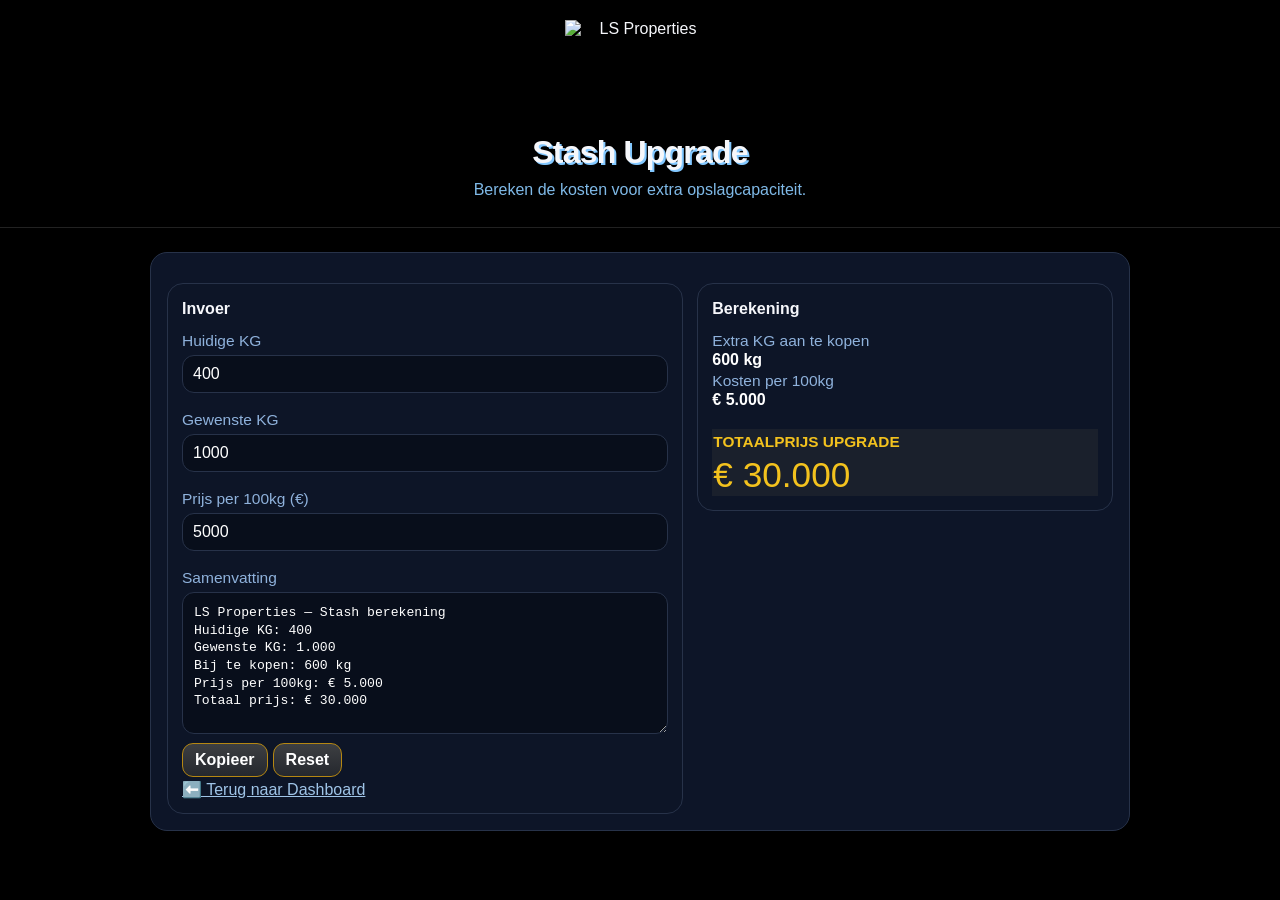
==== index.html @ 5335654e "name change" ====
<!doctype html>
<html lang="nl">
<head>
  <meta charset="utf-8" />
  <meta name="viewport" content="width=device-width, initial-scale=1" />
  <meta name="theme-color" content="#000000" />
  <meta name="description" content="Bereken de kosten voor extra opslagcapaciteit." />
  <title>Stash Upgrade | LS Properties</title>
  <link rel="stylesheet" href="styles.css" />
</head>
<body>
  <header class="site-header">
    <img class="brand-logo" src="assets/ls-properties-logo.png" alt="LS Properties" />
    <h1>Stash Upgrade</h1>
    <p>Bereken de kosten voor extra opslagcapaciteit.</p>
  </header>

  <main class="page-shell">
    <section class="calculator" aria-label="Stash upgrade calculator">
      <div class="panel input-panel">
        <h2>Invoer</h2>

        <label for="currentKg">Huidige KG</label>
        <input id="currentKg" name="currentKg" type="number" min="0" step="1" value="400" inputmode="numeric" />

        <label for="desiredKg">Gewenste KG</label>
        <input id="desiredKg" name="desiredKg" type="number" min="0" step="1" value="1000" inputmode="numeric" />

        <label for="pricePer100">Prijs per 100kg (€)</label>
        <input id="pricePer100" name="pricePer100" type="number" min="0" step="1" value="5000" inputmode="decimal" />

        <label for="summary">Samenvatting</label>
        <textarea id="summary" readonly aria-live="polite"></textarea>

        <div class="button-row">
          <button id="copyButton" type="button">Kopieer</button>
          <button id="resetButton" type="button">Reset</button>
        </div>

        <a class="dashboard-link" href="./">⬅️ Terug naar Dashboard</a>
      </div>

      <aside class="panel result-panel" aria-live="polite">
        <h2>Berekening</h2>

        <dl class="result-list">
          <div>
            <dt>Extra KG aan te kopen</dt>
            <dd id="extraKg">600 kg</dd>
          </div>
          <div>
            <dt>Kosten per 100kg</dt>
            <dd id="priceDisplay">€ 5.000</dd>
          </div>
        </dl>

        <div class="total-card">
          <span>TOTAALPRIJS UPGRADE</span>
          <strong id="totalPrice">€ 30.000</strong>
        </div>
      </aside>
    </section>
  </main>

  <div id="toast" class="toast" role="status" aria-live="polite"></div>
  <script src="script.js"></script>
</body>
</html>
---- styles.css ----
:root {
  color-scheme: dark;
  --page-bg: #000000;
  --surface: #0d1528;
  --surface-deep: #080e1b;
  --surface-highlight: #1a202c;
  --border: #273249;
  --text: #f6f7fb;
  --muted: #8fb2dc;
  --gold: #f3c21e;
  --gold-deep: #7c5e0e;
  --shadow: 0 18px 50px rgb(0 0 0 / 0.28);
}

* {
  box-sizing: border-box;
}

html {
  min-width: 320px;
  background: var(--page-bg);
}

body {
  min-height: 100vh;
  margin: 0;
  background: var(--page-bg);
  color: var(--text);
  font-family: Arial, Helvetica, sans-serif;
}

button,
input,
textarea {
  font: inherit;
}

.site-header {
  display: flex;
  flex-direction: column;
  align-items: center;
  padding: 20px 20px 28px;
  border-bottom: 1px solid #222222;
  text-align: center;
}

.brand-logo {
  width: 150px;
  height: 102px;
  object-fit: cover;
  object-position: center;
  display: block;
  margin-bottom: 12px;
}

.site-header h1 {
  margin: 0;
  font-size: clamp(1.7rem, 3vw, 2rem);
  line-height: 1.15;
  font-weight: 800;
  letter-spacing: -0.025em;
  text-shadow: 2px 2px 0 #83c8ff;
}

.site-header p {
  margin: 10px 0 0;
  color: #7fb9e7;
  font-size: 1rem;
}

.page-shell {
  width: min(100% - 32px, 980px);
  margin: 24px auto 54px;
}

.calculator {
  display: grid;
  grid-template-columns: 1.18fr 0.95fr;
  gap: 14px;
  padding: 30px 16px 16px;
  border: 1px solid var(--border);
  border-radius: 17px;
  background: var(--surface);
  box-shadow: var(--shadow);
}

.panel {
  min-width: 0;
  border: 1px solid var(--border);
  border-radius: 16px;
  background: rgb(13 21 40 / 0.72);
}

.input-panel {
  padding: 16px 14px 14px;
}

.result-panel {
  align-self: start;
  padding: 16px 14px 14px;
}

h2 {
  margin: 0 0 14px;
  font-size: 1rem;
  font-weight: 800;
}

label {
  display: block;
  margin: 0 0 5px;
  color: var(--muted);
  font-size: 0.97rem;
}

input,
textarea {
  width: 100%;
  border: 1px solid var(--border);
  border-radius: 12px;
  background: var(--surface-deep);
  color: #ffffff;
  outline: none;
  transition: border-color 160ms ease, box-shadow 160ms ease;
}

input {
  height: 38px;
  margin-bottom: 18px;
  padding: 0 10px;
}

textarea {
  min-height: 142px;
  padding: 11px;
  resize: vertical;
  font-family: Consolas, "Courier New", monospace;
  font-size: 0.82rem;
  line-height: 1.35;
  white-space: pre-wrap;
}

input:focus,
textarea:focus {
  border-color: #b98d16;
  box-shadow: 0 0 0 3px rgb(243 194 30 / 0.13);
}

.button-row {
  display: flex;
  gap: 5px;
  margin-top: 5px;
}

button {
  min-height: 34px;
  padding: 5px 12px;
  border: 1px solid #b58712;
  border-radius: 11px;
  background: linear-gradient(#3d3f42, #25282e);
  color: #ffffff;
  font-weight: 700;
  cursor: pointer;
  transition: transform 120ms ease, filter 120ms ease;
}

button:hover {
  filter: brightness(1.12);
}

button:active {
  transform: translateY(1px);
}

.dashboard-link {
  display: inline-block;
  margin-top: 3px;
  color: #9fc4e7;
  text-decoration: underline;
}

.result-list {
  margin: 0;
}

.result-list div + div {
  margin-top: 3px;
}

.result-list dt {
  color: var(--muted);
  font-size: 0.97rem;
}

.result-list dd {
  margin: 1px 0 0;
  color: #ffffff;
  font-weight: 700;
}

.total-card {
  margin-top: 20px;
  padding: 4px 0 4px;
  background: var(--surface-highlight);
}

.total-card span,
.total-card strong {
  display: block;
  padding-inline: 1px;
}

.total-card span {
  color: var(--gold);
  font-weight: 800;
  font-size: 0.96rem;
}

.total-card strong {
  margin-top: 6px;
  color: var(--gold);
  font-size: clamp(2rem, 4vw, 2.2rem);
  line-height: 1;
  font-weight: 400;
}

.toast {
  position: fixed;
  left: 50%;
  bottom: 24px;
  transform: translate(-50%, 20px);
  padding: 10px 15px;
  border: 1px solid var(--gold-deep);
  border-radius: 999px;
  background: #171b25;
  color: #ffffff;
  opacity: 0;
  pointer-events: none;
  transition: opacity 160ms ease, transform 160ms ease;
}

.toast.visible {
  opacity: 1;
  transform: translate(-50%, 0);
}

@media (max-width: 760px) {
  .page-shell {
    width: min(100% - 22px, 620px);
  }

  .calculator {
    grid-template-columns: 1fr;
    padding: 14px;
  }

  .result-panel {
    order: -1;
  }
}

@media (max-width: 420px) {
  .site-header {
    padding-inline: 12px;
  }

  .brand-logo {
    width: 132px;
    height: 90px;
  }

  .calculator,
  .panel {
    border-radius: 13px;
  }

  .button-row {
    flex-wrap: wrap;
  }
}
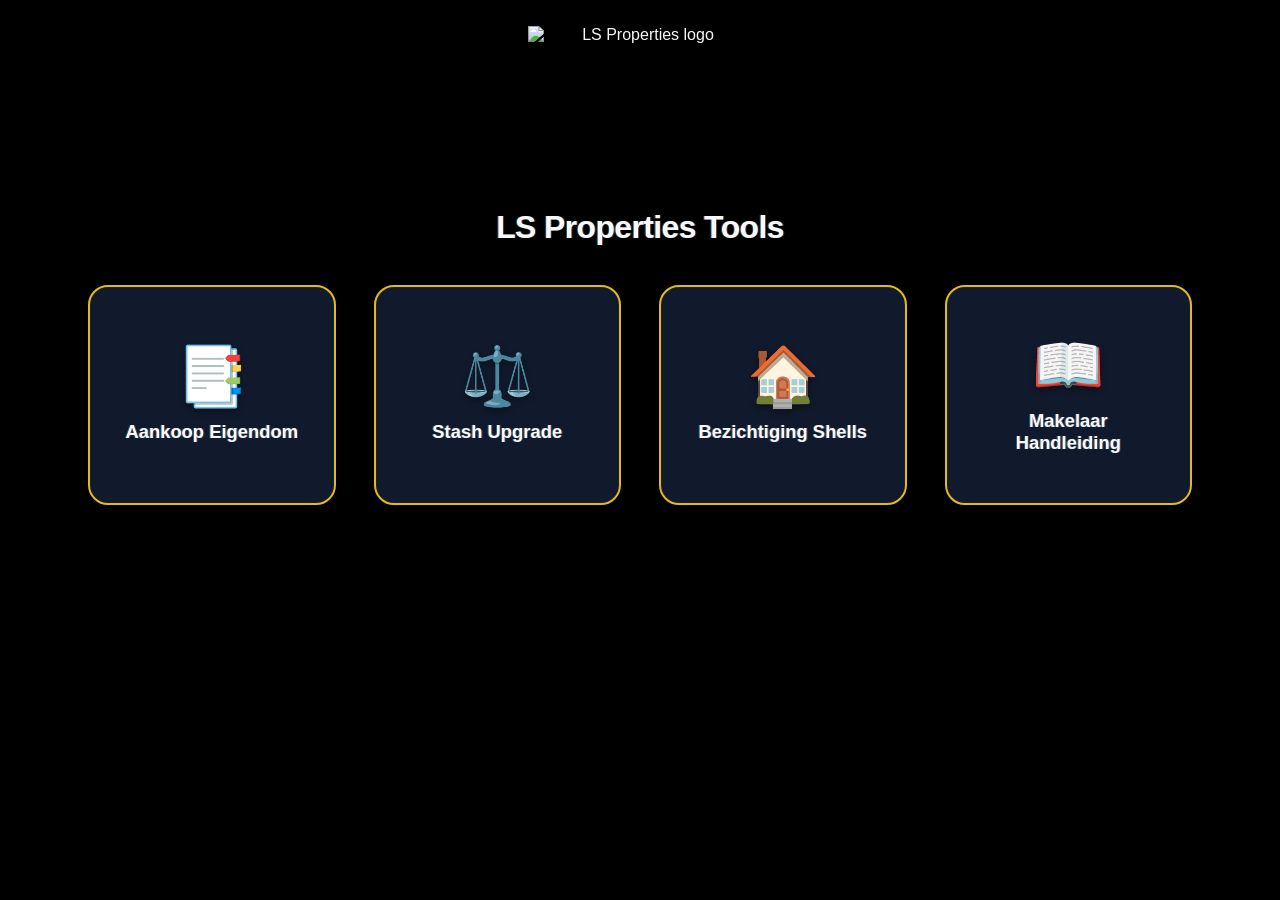
==== commit 670e0a67: "Add files via upload" ====
--- a/index.html
+++ b/index.html
@@ -1,68 +1,40 @@
 <!doctype html>
 <html lang="nl">
 <head>
-  <meta charset="utf-8" />
-  <meta name="viewport" content="width=device-width, initial-scale=1" />
-  <meta name="theme-color" content="#000000" />
-  <meta name="description" content="Bereken de kosten voor extra opslagcapaciteit." />
-  <title>Stash Upgrade | LS Properties</title>
-  <link rel="stylesheet" href="styles.css" />
+  <meta charset="utf-8">
+  <meta name="viewport" content="width=device-width, initial-scale=1">
+  <meta name="description" content="LS Properties tools en hulpmiddelen">
+  <title>LS Properties Tools</title>
+  <link rel="stylesheet" href="styles.css">
 </head>
 <body>
-  <header class="site-header">
-    <img class="brand-logo" src="assets/ls-properties-logo.png" alt="LS Properties" />
-    <h1>Stash Upgrade</h1>
-    <p>Bereken de kosten voor extra opslagcapaciteit.</p>
-  </header>
+  <main class="dashboard">
+    <header class="hero">
+      <img class="logo" src="assets/ls-properties-logo.png" alt="LS Properties logo">
+      <h1>LS Properties Tools</h1>
+    </header>
 
-  <main class="page-shell">
-    <section class="calculator" aria-label="Stash upgrade calculator">
-      <div class="panel input-panel">
-        <h2>Invoer</h2>
+    <nav class="tool-grid" aria-label="LS Properties tools">
+      <a class="tool-card" href="aankoop-eigendom/">
+        <span class="tool-icon" aria-hidden="true">📑</span>
+        <span class="tool-title">Aankoop Eigendom</span>
+      </a>
 
-        <label for="currentKg">Huidige KG</label>
-        <input id="currentKg" name="currentKg" type="number" min="0" step="1" value="400" inputmode="numeric" />
+      <a class="tool-card" href="stash-upgrade/">
+        <span class="tool-icon" aria-hidden="true">⚖️</span>
+        <span class="tool-title">Stash Upgrade</span>
+      </a>
 
-        <label for="desiredKg">Gewenste KG</label>
-        <input id="desiredKg" name="desiredKg" type="number" min="0" step="1" value="1000" inputmode="numeric" />
+      <a class="tool-card" href="bezichtiging-shells/">
+        <span class="tool-icon" aria-hidden="true">🏠</span>
+        <span class="tool-title">Bezichtiging Shells</span>
+      </a>
 
-        <label for="pricePer100">Prijs per 100kg (€)</label>
-        <input id="pricePer100" name="pricePer100" type="number" min="0" step="1" value="5000" inputmode="decimal" />
-
-        <label for="summary">Samenvatting</label>
-        <textarea id="summary" readonly aria-live="polite"></textarea>
-
-        <div class="button-row">
-          <button id="copyButton" type="button">Kopieer</button>
-          <button id="resetButton" type="button">Reset</button>
-        </div>
-
-        <a class="dashboard-link" href="./">⬅️ Terug naar Dashboard</a>
-      </div>
-
-      <aside class="panel result-panel" aria-live="polite">
-        <h2>Berekening</h2>
-
-        <dl class="result-list">
-          <div>
-            <dt>Extra KG aan te kopen</dt>
-            <dd id="extraKg">600 kg</dd>
-          </div>
-          <div>
-            <dt>Kosten per 100kg</dt>
-            <dd id="priceDisplay">€ 5.000</dd>
-          </div>
-        </dl>
-
-        <div class="total-card">
-          <span>TOTAALPRIJS UPGRADE</span>
-          <strong id="totalPrice">€ 30.000</strong>
-        </div>
-      </aside>
-    </section>
+      <a class="tool-card" href="makelaar-handleiding/">
+        <span class="tool-icon" aria-hidden="true">📖</span>
+        <span class="tool-title">Makelaar<br>Handleiding</span>
+      </a>
+    </nav>
   </main>
-
-  <div id="toast" class="toast" role="status" aria-live="polite"></div>
-  <script src="script.js"></script>
 </body>
 </html>
--- a/styles.css
+++ b/styles.css
@@ -1,280 +1,117 @@
 :root {
   color-scheme: dark;
-  --page-bg: #000000;
-  --surface: #0d1528;
-  --surface-deep: #080e1b;
-  --surface-highlight: #1a202c;
-  --border: #273249;
-  --text: #f6f7fb;
-  --muted: #8fb2dc;
-  --gold: #f3c21e;
-  --gold-deep: #7c5e0e;
-  --shadow: 0 18px 50px rgb(0 0 0 / 0.28);
+  --background: #000;
+  --panel: #11192c;
+  --gold: #e2b91f;
+  --text: #f8f8fb;
+  --cyan-shadow: rgba(52, 189, 255, .45);
+  --warm-shadow: rgba(255, 132, 55, .38);
 }
 
-* {
-  box-sizing: border-box;
-}
+* { box-sizing: border-box; }
 
-html {
-  min-width: 320px;
-  background: var(--page-bg);
-}
+html { min-height: 100%; background: var(--background); }
 
 body {
   min-height: 100vh;
   margin: 0;
-  background: var(--page-bg);
+  background: var(--background);
   color: var(--text);
   font-family: Arial, Helvetica, sans-serif;
 }
 
-button,
-input,
-textarea {
-  font: inherit;
+.dashboard {
+  width: min(100%, 1180px);
+  margin: 0 auto;
+  padding: 26px 38px 64px;
 }
 
-.site-header {
+.hero {
   display: flex;
   flex-direction: column;
   align-items: center;
-  padding: 20px 20px 28px;
-  border-bottom: 1px solid #222222;
   text-align: center;
 }
 
-.brand-logo {
-  width: 150px;
-  height: 102px;
-  object-fit: cover;
-  object-position: center;
+.logo {
+  width: 224px;
+  height: 166px;
+  object-fit: contain;
   display: block;
-  margin-bottom: 12px;
 }
 
-.site-header h1 {
-  margin: 0;
-  font-size: clamp(1.7rem, 3vw, 2rem);
-  line-height: 1.15;
+h1 {
+  margin: 18px 0 40px;
+  font-size: clamp(1.65rem, 2.6vw, 2rem);
+  line-height: 1.1;
   font-weight: 800;
-  letter-spacing: -0.025em;
-  text-shadow: 2px 2px 0 #83c8ff;
+  letter-spacing: -.02em;
+  text-shadow: -1px 0 var(--cyan-shadow), 1px 0 var(--warm-shadow);
 }
 
-.site-header p {
-  margin: 10px 0 0;
-  color: #7fb9e7;
-  font-size: 1rem;
+.tool-grid {
+  display: grid;
+  grid-template-columns: repeat(4, minmax(0, 1fr));
+  gap: 38px;
+  align-items: stretch;
 }
 
-.page-shell {
-  width: min(100% - 32px, 980px);
-  margin: 24px auto 54px;
+.tool-card {
+  min-height: 220px;
+  padding: 30px 18px;
+  border: 2px solid var(--gold);
+  border-radius: 20px;
+  background: var(--panel);
+  color: var(--text);
+  text-decoration: none;
+  display: flex;
+  flex-direction: column;
+  align-items: center;
+  justify-content: center;
+  text-align: center;
+  box-shadow: inset 0 0 0 1px rgba(255,255,255,.02);
+  transition: transform 160ms ease, box-shadow 160ms ease, background 160ms ease;
 }
 
-.calculator {
-  display: grid;
-  grid-template-columns: 1.18fr 0.95fr;
-  gap: 14px;
-  padding: 30px 16px 16px;
-  border: 1px solid var(--border);
-  border-radius: 17px;
-  background: var(--surface);
-  box-shadow: var(--shadow);
+.tool-card:hover,
+.tool-card:focus-visible {
+  transform: translateY(-5px);
+  background: #151f35;
+  box-shadow: 0 10px 32px rgba(226, 185, 31, .19);
+  outline: none;
 }
 
-.panel {
-  min-width: 0;
-  border: 1px solid var(--border);
-  border-radius: 16px;
-  background: rgb(13 21 40 / 0.72);
+.tool-card:active { transform: translateY(-1px); }
+
+.tool-icon {
+  display: block;
+  margin-bottom: 16px;
+  font-family: "Apple Color Emoji", "Segoe UI Emoji", "Noto Color Emoji", sans-serif;
+  font-size: 58px;
+  line-height: 1;
+  filter: drop-shadow(0 3px 3px rgba(0,0,0,.35));
 }
 
-.input-panel {
-  padding: 16px 14px 14px;
+.tool-title {
+  font-size: 1.15rem;
+  line-height: 1.18;
+  font-weight: 800;
+  text-shadow: -1px 0 var(--cyan-shadow), 1px 0 var(--warm-shadow);
 }
 
-.result-panel {
-  align-self: start;
-  padding: 16px 14px 14px;
+@media (max-width: 900px) {
+  .dashboard { max-width: 720px; }
+  .tool-grid { grid-template-columns: repeat(2, minmax(0, 1fr)); }
 }
 
-h2 {
-  margin: 0 0 14px;
-  font-size: 1rem;
-  font-weight: 800;
+@media (max-width: 520px) {
+  .dashboard { padding: 18px 20px 42px; }
+  .logo { width: 190px; height: 142px; }
+  h1 { margin-top: 10px; margin-bottom: 28px; }
+  .tool-grid { grid-template-columns: 1fr; gap: 20px; }
+  .tool-card { min-height: 180px; }
 }
 
-label {
-  display: block;
-  margin: 0 0 5px;
-  color: var(--muted);
-  font-size: 0.97rem;
+@media (prefers-reduced-motion: reduce) {
+  .tool-card { transition: none; }
 }
-
-input,
-textarea {
-  width: 100%;
-  border: 1px solid var(--border);
-  border-radius: 12px;
-  background: var(--surface-deep);
-  color: #ffffff;
-  outline: none;
-  transition: border-color 160ms ease, box-shadow 160ms ease;
-}
-
-input {
-  height: 38px;
-  margin-bottom: 18px;
-  padding: 0 10px;
-}
-
-textarea {
-  min-height: 142px;
-  padding: 11px;
-  resize: vertical;
-  font-family: Consolas, "Courier New", monospace;
-  font-size: 0.82rem;
-  line-height: 1.35;
-  white-space: pre-wrap;
-}
-
-input:focus,
-textarea:focus {
-  border-color: #b98d16;
-  box-shadow: 0 0 0 3px rgb(243 194 30 / 0.13);
-}
-
-.button-row {
-  display: flex;
-  gap: 5px;
-  margin-top: 5px;
-}
-
-button {
-  min-height: 34px;
-  padding: 5px 12px;
-  border: 1px solid #b58712;
-  border-radius: 11px;
-  background: linear-gradient(#3d3f42, #25282e);
-  color: #ffffff;
-  font-weight: 700;
-  cursor: pointer;
-  transition: transform 120ms ease, filter 120ms ease;
-}
-
-button:hover {
-  filter: brightness(1.12);
-}
-
-button:active {
-  transform: translateY(1px);
-}
-
-.dashboard-link {
-  display: inline-block;
-  margin-top: 3px;
-  color: #9fc4e7;
-  text-decoration: underline;
-}
-
-.result-list {
-  margin: 0;
-}
-
-.result-list div + div {
-  margin-top: 3px;
-}
-
-.result-list dt {
-  color: var(--muted);
-  font-size: 0.97rem;
-}
-
-.result-list dd {
-  margin: 1px 0 0;
-  color: #ffffff;
-  font-weight: 700;
-}
-
-.total-card {
-  margin-top: 20px;
-  padding: 4px 0 4px;
-  background: var(--surface-highlight);
-}
-
-.total-card span,
-.total-card strong {
-  display: block;
-  padding-inline: 1px;
-}
-
-.total-card span {
-  color: var(--gold);
-  font-weight: 800;
-  font-size: 0.96rem;
-}
-
-.total-card strong {
-  margin-top: 6px;
-  color: var(--gold);
-  font-size: clamp(2rem, 4vw, 2.2rem);
-  line-height: 1;
-  font-weight: 400;
-}
-
-.toast {
-  position: fixed;
-  left: 50%;
-  bottom: 24px;
-  transform: translate(-50%, 20px);
-  padding: 10px 15px;
-  border: 1px solid var(--gold-deep);
-  border-radius: 999px;
-  background: #171b25;
-  color: #ffffff;
-  opacity: 0;
-  pointer-events: none;
-  transition: opacity 160ms ease, transform 160ms ease;
-}
-
-.toast.visible {
-  opacity: 1;
-  transform: translate(-50%, 0);
-}
-
-@media (max-width: 760px) {
-  .page-shell {
-    width: min(100% - 22px, 620px);
-  }
-
-  .calculator {
-    grid-template-columns: 1fr;
-    padding: 14px;
-  }
-
-  .result-panel {
-    order: -1;
-  }
-}
-
-@media (max-width: 420px) {
-  .site-header {
-    padding-inline: 12px;
-  }
-
-  .brand-logo {
-    width: 132px;
-    height: 90px;
-  }
-
-  .calculator,
-  .panel {
-    border-radius: 13px;
-  }
-
-  .button-row {
-    flex-wrap: wrap;
-  }
-}
